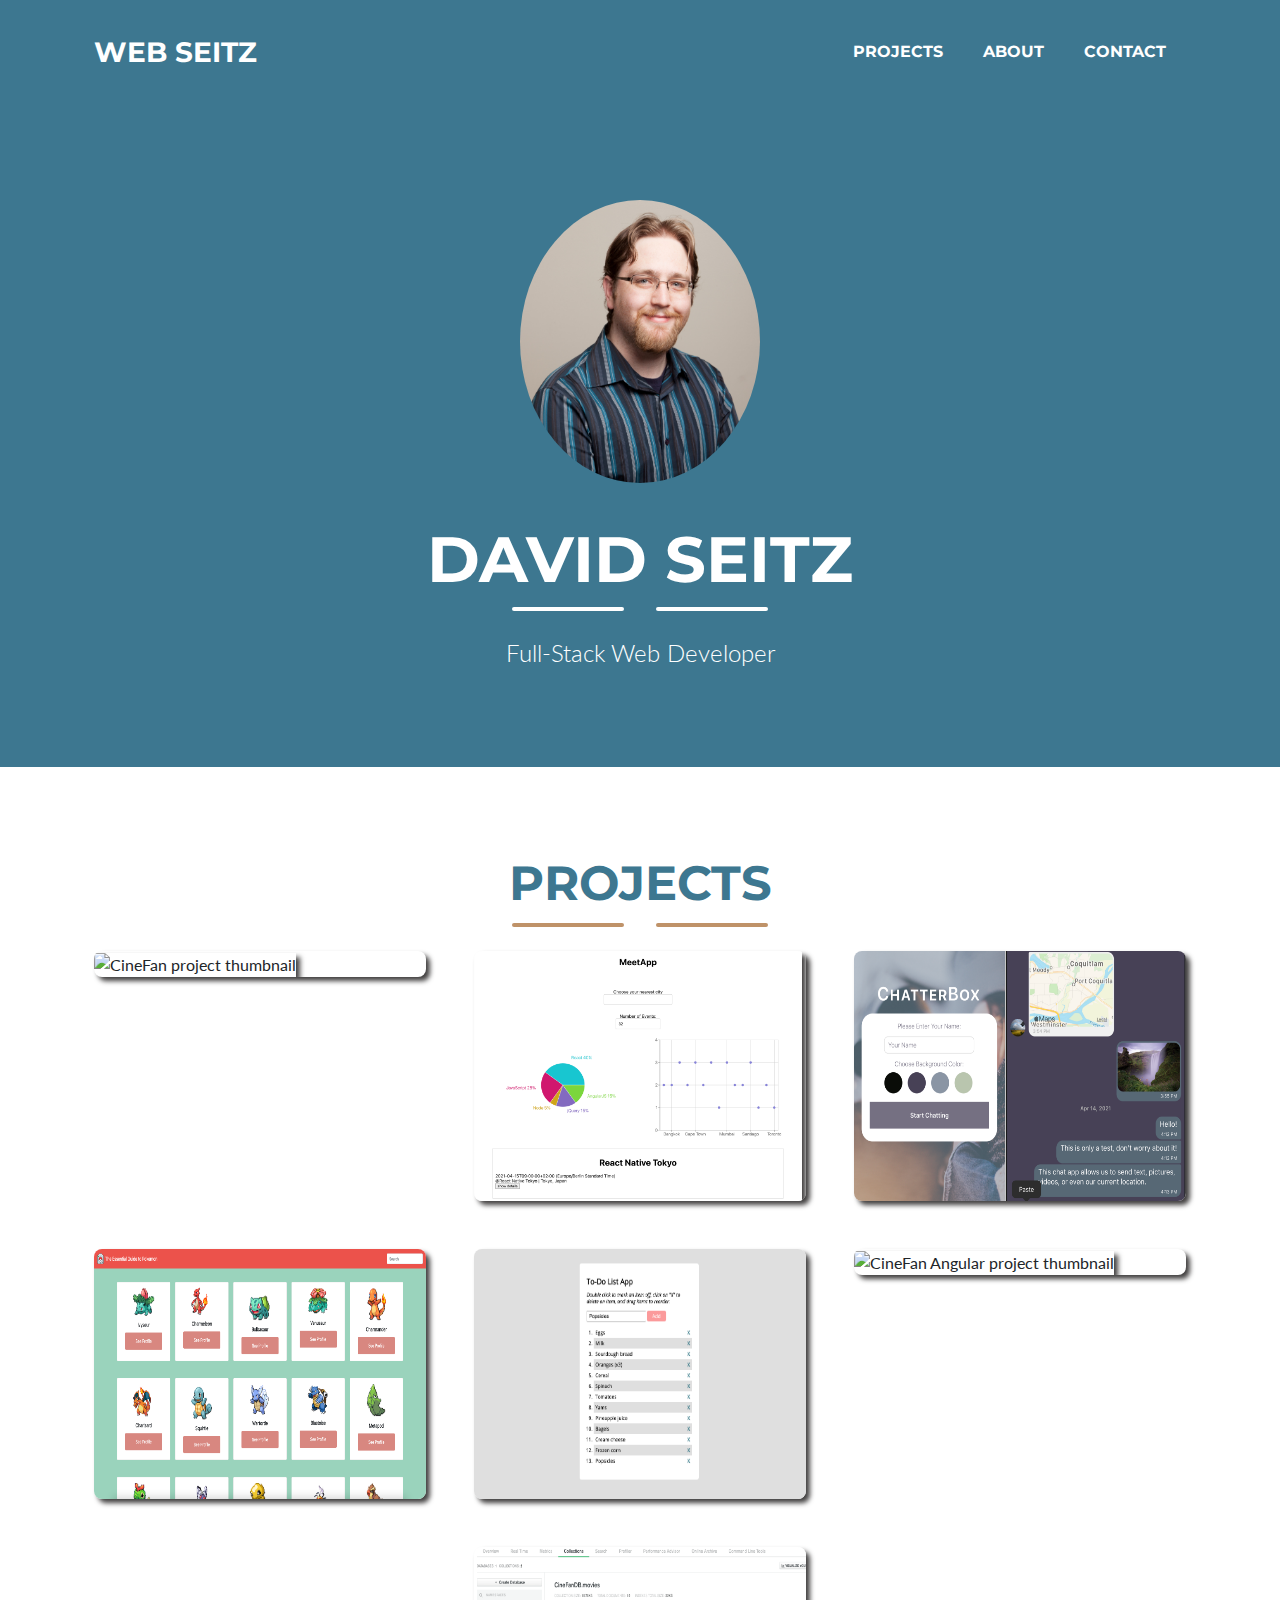
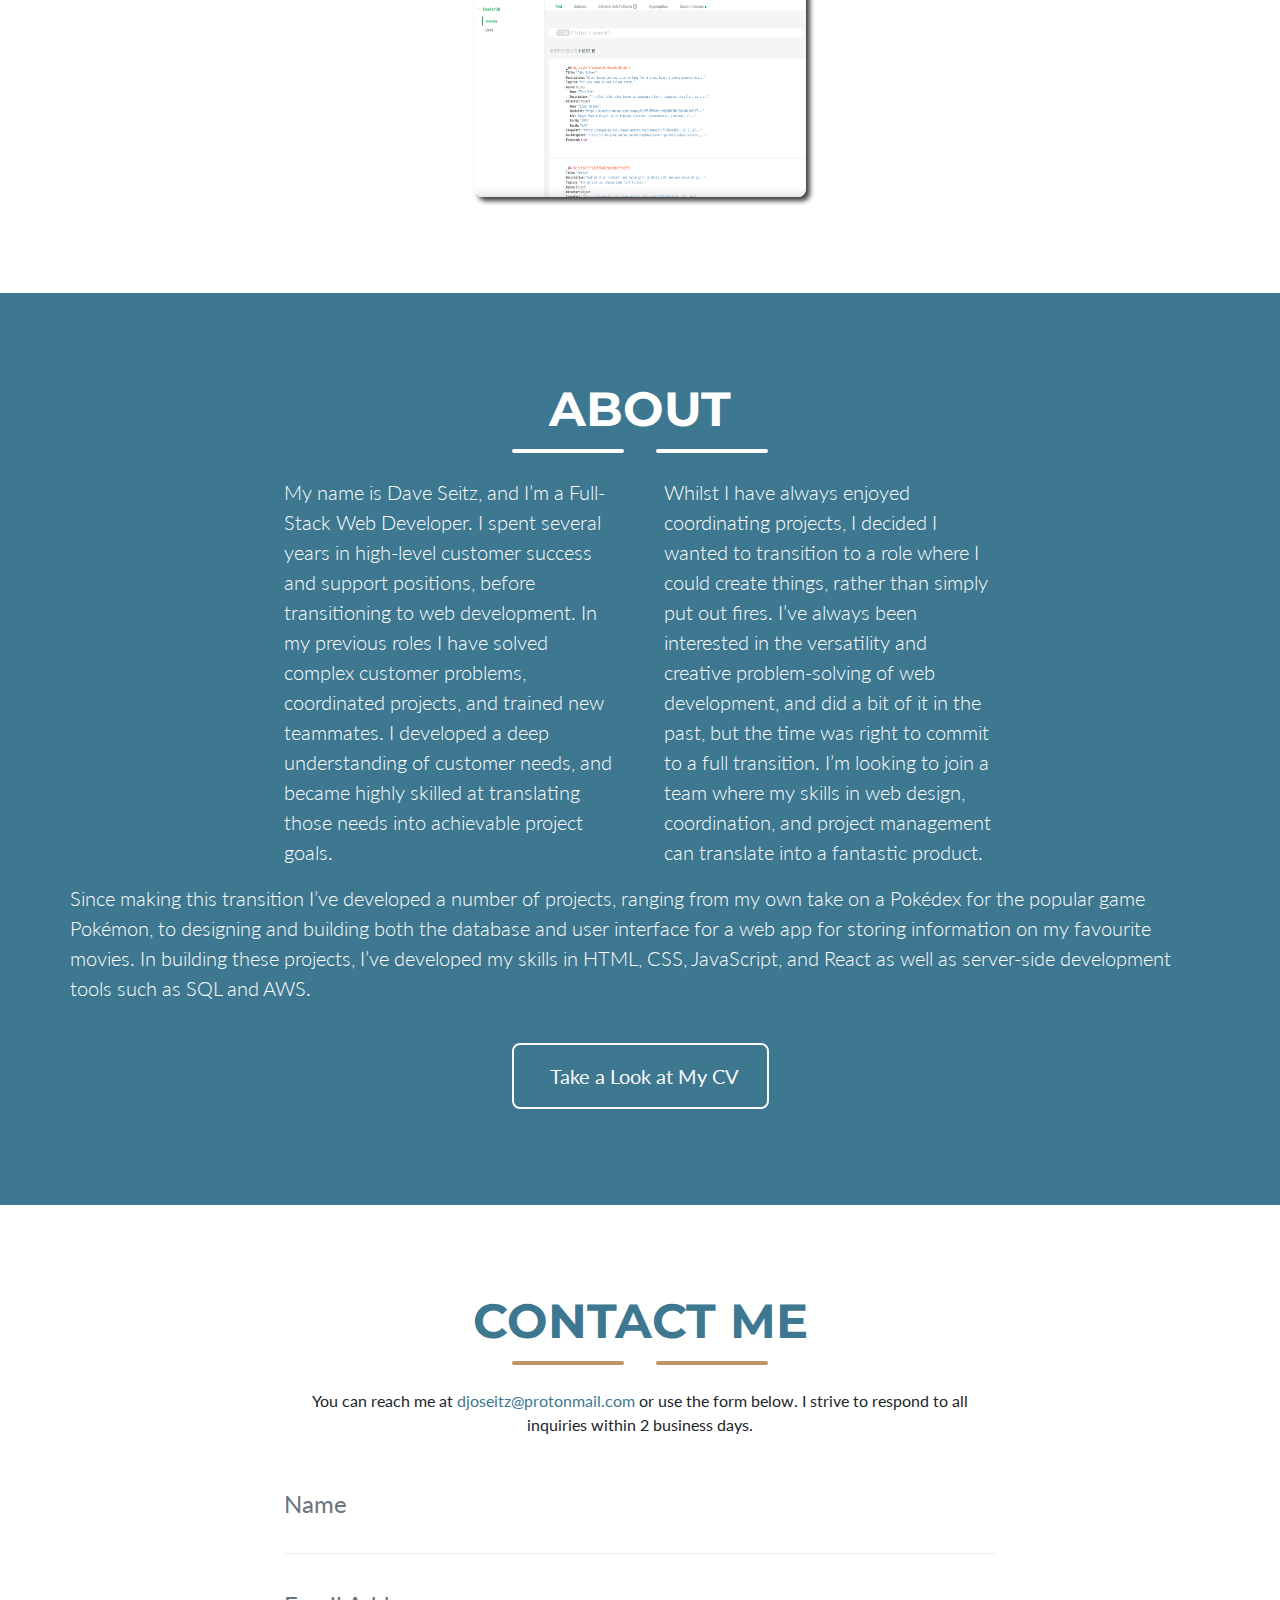
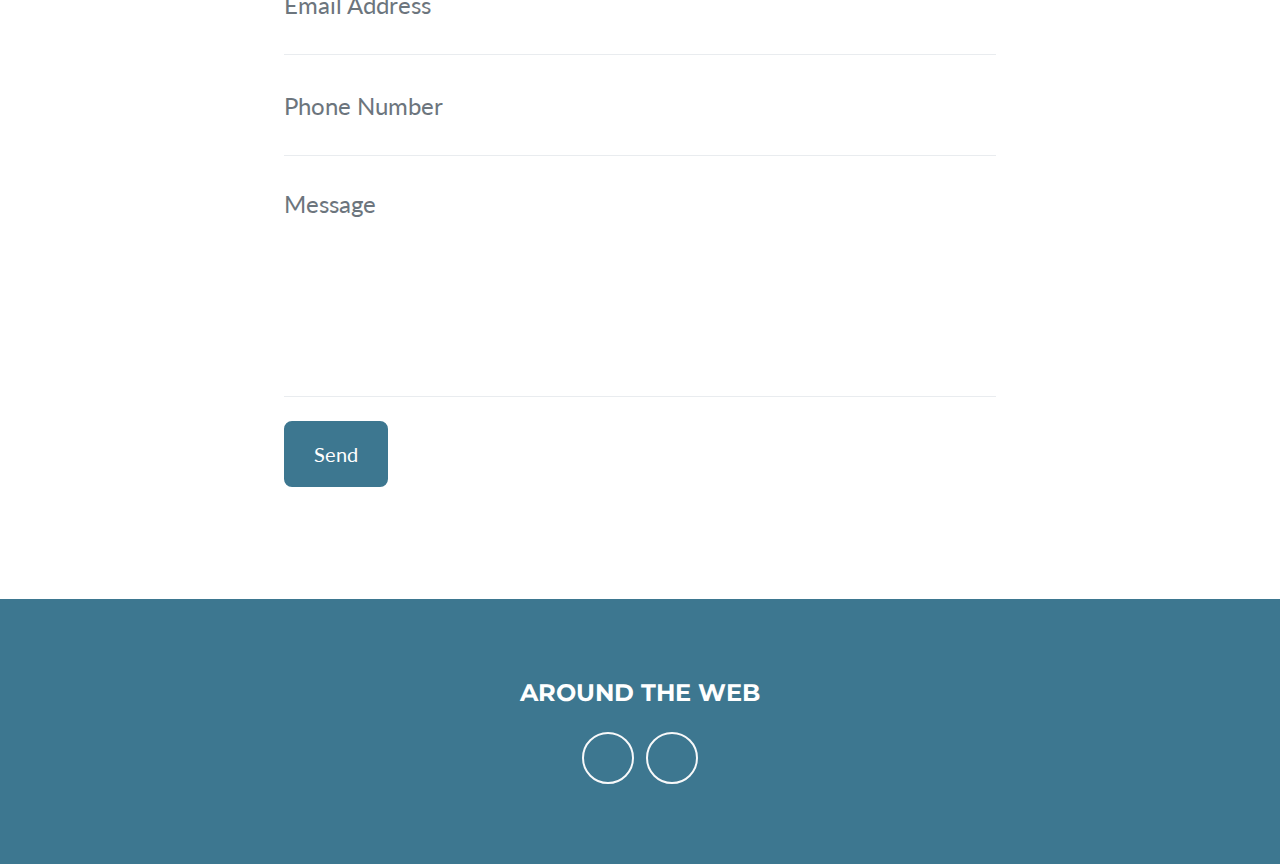
==== index.html @ bc44af1b "initial commit" ====
<!DOCTYPE html>
<html lang="en">
  <head>
    <meta charset="utf-8" />
    <meta
      name="viewport"
      content="width=device-width, initial-scale=1, shrink-to-fit=no"
    />
    <meta name="description" content="" />
    <meta name="author" content="" />
    <title>David Seitz</title>
    <!-- Favicon-->
    <link
      rel="icon"
      type="image/x-icon"
      href="assets/img/webseitz-favicon.ico"
    />
    <!-- Font Awesome icons (free version)-->
    <script
      src="https://use.fontawesome.com/releases/v5.15.1/js/all.js"
      crossorigin="anonymous"
    ></script>
    <!-- Google fonts-->
    <link
      href="https://fonts.googleapis.com/css?family=Montserrat:400,700"
      rel="stylesheet"
      type="text/css"
    />
    <link
      href="https://fonts.googleapis.com/css?family=Lato:400,700,400italic,700italic"
      rel="stylesheet"
      type="text/css"
    />
    <!-- Core theme CSS (includes Bootstrap)-->
    <link href="css/styles.css" rel="stylesheet" />
  </head>
  <body id="page-top">
    <!-- Navigation-->
    <nav
      class="navbar navbar-expand-lg bg-secondary text-uppercase fixed-top"
      id="mainNav"
    >
      <div class="container">
        <a class="navbar-brand js-scroll-trigger" href="#page-top">Web Seitz</a>
        <button
          class="navbar-toggler navbar-toggler-right text-uppercase font-weight-bold bg-primary text-white rounded"
          type="button"
          data-toggle="collapse"
          data-target="#navbarResponsive"
          aria-controls="navbarResponsive"
          aria-expanded="false"
          aria-label="Toggle navigation"
        >
          Menu
          <i class="fas fa-bars"></i>
        </button>
        <div class="collapse navbar-collapse" id="navbarResponsive">
          <ul class="navbar-nav ml-auto">
            <li class="nav-item mx-0 mx-lg-1">
              <a
                class="nav-link py-3 px-0 px-lg-3 rounded js-scroll-trigger"
                href="#portfolio"
                >Projects</a
              >
            </li>
            <li class="nav-item mx-0 mx-lg-1">
              <a
                class="nav-link py-3 px-0 px-lg-3 rounded js-scroll-trigger"
                href="#about"
                >About</a
              >
            </li>
            <li class="nav-item mx-0 mx-lg-1">
              <a
                class="nav-link py-3 px-0 px-lg-3 rounded js-scroll-trigger"
                href="#contact"
                >Contact</a
              >
            </li>
          </ul>
        </div>
      </div>
    </nav>
    <!-- Masthead-->
    <header class="masthead bg-primary text-white text-center">
      <div class="container d-flex align-items-center flex-column">
        <!-- Masthead Avatar Image-->
        <img
          class="masthead-avatar mb-5"
          src="assets/img/dseitz_headshot.jpg"
          alt="David Seitz headshot"
        />
        <!-- Masthead Heading-->
        <h1 class="masthead-heading text-uppercase mb-0">David Seitz</h1>
        <!-- Icon Divider-->
        <div class="divider-custom divider-light">
          <div class="divider-custom-line"></div>
          <div class="divider-custom-icon"><i class="fas fa-star"></i></div>
          <div class="divider-custom-line"></div>
        </div>
        <!-- Masthead Subheading-->
        <p class="masthead-subheading font-weight-light mb-0">
          Full-Stack Web Developer
        </p>
      </div>
    </header>
    <!-- Portfolio Section-->
    <section class="page-section portfolio" id="portfolio">
      <div class="container">
        <!-- Portfolio Section Heading-->
        <h2
          class="page-section-heading text-center text-uppercase text-secondary mb-0"
        >
          Projects
        </h2>
        <!-- Icon Divider-->
        <div class="divider-custom">
          <div class="divider-custom-line"></div>
          <div class="divider-custom-icon"><i class="fas fa-star"></i></div>
          <div class="divider-custom-line"></div>
        </div>
        <!-- Portfolio Grid Items-->
        <div class="row justify-content-center">
          <!-- Portfolio Item 1-->
          <div class="col-md-6 col-lg-4 mb-5">
            <div
              class="portfolio-item mx-auto"
              data-toggle="modal"
              data-target="#portfolioModal1"
            >
              <div
                class="portfolio-item-caption d-flex align-items-center justify-content-center h-100 w-100"
              >
                <div
                  class="portfolio-item-caption-content text-center text-white"
                >
                  <i class="fas fa-plus fa-3x"></i>
                </div>
              </div>
              <img
                class="img-fluid"
                src="assets/img/portfolio/cinefan_main_4.png"
                alt="CineFan project thumbnail"
              />
            </div>
          </div>
          <!-- Portfolio Item 2-->
          <div class="col-md-6 col-lg-4 mb-5">
            <div
              class="portfolio-item mx-auto"
              data-toggle="modal"
              data-target="#portfolioModal2"
            >
              <div
                class="portfolio-item-caption d-flex align-items-center justify-content-center h-100 w-100"
              >
                <div
                  class="portfolio-item-caption-content text-center text-white"
                >
                  <i class="fas fa-plus fa-3x"></i>
                </div>
              </div>
              <img
                class="img-fluid"
                src="assets/img/portfolio/meetapp.png"
                alt="MeetApp project thumbnail"
              />
            </div>
          </div>
          <!-- Portfolio Item 3-->
          <div class="col-md-6 col-lg-4 mb-5">
            <div
              class="portfolio-item mx-auto"
              data-toggle="modal"
              data-target="#portfolioModal3"
            >
              <div
                class="portfolio-item-caption d-flex align-items-center justify-content-center h-100 w-100"
              >
                <div
                  class="portfolio-item-caption-content text-center text-white"
                >
                  <i class="fas fa-plus fa-3x"></i>
                </div>
              </div>
              <img
                class="img-fluid"
                src="assets/img/portfolio/chatterbox-5.png"
                alt="Chatterbox project thumbnail"
              />
            </div>
          </div>
          <!-- Portfolio Item 4-->
          <div class="col-md-6 col-lg-4 mb-5">
            <div
              class="portfolio-item mx-auto"
              data-toggle="modal"
              data-target="#portfolioModal4"
            >
              <div
                class="portfolio-item-caption d-flex align-items-center justify-content-center h-100 w-100"
              >
                <div
                  class="portfolio-item-caption-content text-center text-white"
                >
                  <i class="fas fa-plus fa-3x"></i>
                </div>
              </div>
              <img
                class="img-fluid"
                src="assets/img/portfolio/pokedex_3.png"
                alt="Pokedex project thumbnail"
              />
            </div>
          </div>
          <!-- Portfolio Item 5-->
          <div class="col-md-6 col-lg-4 mb-5 mb-md-0">
            <div
              class="portfolio-item mx-auto"
              data-toggle="modal"
              data-target="#portfolioModal5"
            >
              <div
                class="portfolio-item-caption d-flex align-items-center justify-content-center h-100 w-100"
              >
                <div
                  class="portfolio-item-caption-content text-center text-white"
                >
                  <i class="fas fa-plus fa-3x"></i>
                </div>
              </div>
              <img
                class="img-fluid"
                src="assets/img/portfolio/to-do-list-4.png"
                alt="To-Do List project thumbnail"
              />
            </div>
          </div>
          <!-- Portfolio Item 6-->
          <div class="col-md-6 col-lg-4">
            <div
              class="portfolio-item mx-auto"
              data-toggle="modal"
              data-target="#portfolioModal6"
            >
              <div
                class="portfolio-item-caption d-flex align-items-center justify-content-center h-100 w-100"
              >
                <div
                  class="portfolio-item-caption-content text-center text-white"
                >
                  <i class="fas fa-plus fa-3x"></i>
                </div>
              </div>
              <img
                class="img-fluid"
                src="assets/img/portfolio/cinefan_angular.png"
                alt="CineFan Angular project thumbnail"
              />
            </div>
          </div>
          <!-- Portfolio Item 7-->
          <div class="col-md-6 col-lg-4">
            <div
              class="portfolio-item mx-auto"
              data-toggle="modal"
              data-target="#portfolioModal7"
            >
              <div
                class="portfolio-item-caption d-flex align-items-center justify-content-center h-100 w-100"
              >
                <div
                  class="portfolio-item-caption-content text-center text-white"
                >
                  <i class="fas fa-plus fa-3x"></i>
                </div>
              </div>
              <img
                class="img-fluid"
                src="assets/img/portfolio/cinefan_db_2.png"
                alt="CineFan Database project thumbnail"
              />
            </div>
          </div>
        </div>
      </div>
    </section>
    <!-- About Section-->
    <section class="page-section bg-primary text-white mb-0" id="about">
      <div class="container">
        <!-- About Section Heading-->
        <h2 class="page-section-heading text-center text-uppercase text-white">
          About
        </h2>
        <!-- Icon Divider-->
        <div class="divider-custom divider-light">
          <div class="divider-custom-line"></div>
          <div class="divider-custom-icon"><i class="fas fa-star"></i></div>
          <div class="divider-custom-line"></div>
        </div>
        <!-- About Section Content-->
        <div class="row">
          <div class="col-lg-4 ml-auto">
            <p class="lead">
              My name is Dave Seitz, and I’m a Full-Stack Web Developer. I spent
              several years in high-level customer success and support
              positions, before transitioning to web development. In my previous
              roles I have solved complex customer problems, coordinated
              projects, and trained new teammates. I developed a deep
              understanding of customer needs, and became highly skilled at
              translating those needs into achievable project goals.
            </p>
          </div>
          <div class="col-lg-4 mr-auto">
            <p class="lead">
              Whilst I have always enjoyed coordinating projects, I decided I
              wanted to transition to a role where I could create things, rather
              than simply put out fires. I’ve always been interested in the
              versatility and creative problem-solving of web development, and
              did a bit of it in the past, but the time was right to commit to a
              full transition. I’m looking to join a team where my skills in web
              design, coordination, and project management can translate into a
              fantastic product.
            </p>
          </div>
          <p class="lead">
            Since making this transition I’ve developed a number of projects,
            ranging from my own take on a Pok&eacute;dex for the popular game
            Pok&eacute;mon, to designing and building both the database and user
            interface for a web app for storing information on my favourite
            movies. In building these projects, I’ve developed my skills in
            HTML, CSS, JavaScript, and React as well as server-side development
            tools such as SQL and AWS.
          </p>
        </div>
        <!-- About Section Button-->
        <div class="text-center mt-4">
          <a
            class="btn btn-xl btn-outline-light"
            href="assets/docs/David_Seitz_cv.pdf"
            target="_blank"
          >
            <i class="fas fa-download mr-2"></i>
            Take a Look at My CV
          </a>
        </div>
      </div>
    </section>
    <!-- Contact Section-->
    <section class="page-section" id="contact">
      <div class="container">
        <!-- Contact Section Heading-->
        <h2
          class="page-section-heading text-center text-uppercase text-secondary mb-0"
        >
          Contact Me
        </h2>
        <!-- Icon Divider-->
        <div class="divider-custom">
          <div class="divider-custom-line"></div>
          <div class="divider-custom-icon"><i class="fas fa-star"></i></div>
          <div class="divider-custom-line"></div>
        </div>
        <!-- Contact Section Form-->
        <div class="row">
          <div class="col-lg-8 mx-auto">
            <p class="contact_info">
              You can reach me at
              <a href="mailto:djoseitz@protonmail.com"
                >djoseitz@protonmail.com</a
              >
              or use the form below. I strive to respond to all inquiries within
              2 business days.
            </p>
            <!-- To configure the contact form email address, go to mail/contact_me.php and update the email address in the PHP file on line 19.-->
            <form id="contactForm" name="sentMessage" novalidate="novalidate">
              <div class="control-group">
                <div
                  class="form-group floating-label-form-group controls mb-0 pb-2"
                >
                  <label>Name</label>
                  <input
                    class="form-control"
                    id="name"
                    type="text"
                    placeholder="Name"
                    required="required"
                    data-validation-required-message="Please enter your name."
                  />
                  <p class="help-block text-danger"></p>
                </div>
              </div>
              <div class="control-group">
                <div
                  class="form-group floating-label-form-group controls mb-0 pb-2"
                >
                  <label>Email Address</label>
                  <input
                    class="form-control"
                    id="email"
                    type="email"
                    placeholder="Email Address"
                    required="required"
                    data-validation-required-message="Please enter your email address."
                  />
                  <p class="help-block text-danger"></p>
                </div>
              </div>
              <div class="control-group">
                <div
                  class="form-group floating-label-form-group controls mb-0 pb-2"
                >
                  <label>Phone Number</label>
                  <input
                    class="form-control"
                    id="phone"
                    type="tel"
                    placeholder="Phone Number"
                    required="required"
                    data-validation-required-message="Please enter your phone number."
                  />
                  <p class="help-block text-danger"></p>
                </div>
              </div>
              <div class="control-group">
                <div
                  class="form-group floating-label-form-group controls mb-0 pb-2"
                >
                  <label>Message</label>
                  <textarea
                    class="form-control"
                    id="message"
                    rows="5"
                    placeholder="Message"
                    required="required"
                    data-validation-required-message="Please enter a message."
                  ></textarea>
                  <p class="help-block text-danger"></p>
                </div>
              </div>
              <br />
              <div id="success"></div>
              <div class="form-group">
                <button
                  class="btn btn-primary btn-xl"
                  id="sendMessageButton"
                  type="submit"
                >
                  Send
                </button>
              </div>
            </form>
          </div>
        </div>
      </div>
    </section>
    <!-- Footer-->
    <footer class="footer text-center">
      <div class="container">
        <div>
          <h4 class="text-uppercase mb-4">Around the Web</h4>
          <a
            class="btn btn-outline-light btn-social mx-1"
            href="https://www.linkedin.com/in/davidjoseitz/"
            ><i class="fab fa-fw fa-linkedin-in"></i
          ></a>
          <a
            class="btn btn-outline-light btn-social mx-1"
            href="https://github.com/djoseitz"
            ><i class="fab fa-fw fa-github"></i
          ></a>
        </div>
      </div>
    </footer>
    <!-- Copyright Section
        <div class="copyright py-4 text-center text-white">
            <div class="container"><small>Copyright © Your Website 2020</small></div>
        </div> -->
    <!-- Scroll to Top Button (Only visible on small and extra-small screen sizes)-->
    <div class="scroll-to-top d-lg-none position-fixed">
      <a
        class="js-scroll-trigger d-block text-center text-white rounded"
        href="#page-top"
        ><i class="fa fa-chevron-up"></i
      ></a>
    </div>
    <!-- Portfolio Modals-->
    <!-- Portfolio Modal 1-->
    <div
      class="portfolio-modal modal fade"
      id="portfolioModal1"
      tabindex="-1"
      role="dialog"
      aria-labelledby="portfolioModal1Label"
      aria-hidden="true"
    >
      <div class="modal-dialog modal-xl" role="document">
        <div class="modal-content">
          <button
            class="close"
            type="button"
            data-dismiss="modal"
            aria-label="Close"
          >
            <span aria-hidden="true"><i class="fas fa-times"></i></span>
          </button>
          <div class="modal-body text-center">
            <div class="container">
              <div class="row justify-content-center">
                <div class="col-lg-8">
                  <!-- Portfolio Modal - Title-->
                  <h2
                    class="portfolio-modal-title text-secondary text-uppercase mb-0"
                    id="portfolioModal1Label"
                  >
                    CineFan Movie App
                  </h2>
                  <!-- Icon Divider-->
                  <div class="divider-custom">
                    <div class="divider-custom-line"></div>
                    <div class="divider-custom-icon">
                      <i class="fas fa-star"></i>
                    </div>
                    <div class="divider-custom-line"></div>
                  </div>
                  <!-- Portfolio Modal - Image-->
                  <img
                    class="img-fluid rounded mb-5"
                    src="assets/img/portfolio/cinefan_main_4.png"
                    alt="CineFan preview"
                  />
                  <!-- Portfolio Modal - Text-->
                  <div class="mb-5">
                    <p>
                      CineFan is a web app for displaying information about
                      various movies, as well as their directors and genres. I
                      was responsible for developing both the server-side and
                      client-side of the project, which was accomplished using
                      the MERN stack.
                    </p>
                    <p>
                      This project refers specifically to the client-side, whereas the server-side is detailed in another project. I also created another version of the client-side using Angular.
                    </p>
                    <div class="project-links">
                      <a href="cs_cinefan.html">Case Study</a>
                      <br />
                      <a
                        href="https://cinefandb.herokuapp.com/client/"
                        target="_blank"
                        >View Project</a
                      >
                      <br />
                      <a
                        href="https://github.com/djoseitz/CineFan-client"
                        target="_blank"
                        >GitHub</a
                      >
                    </div>
                  </div>
                  <button class="btn btn-primary" data-dismiss="modal">
                    <i class="fas fa-times fa-fw"></i>
                    Close Window
                  </button>
                </div>
              </div>
            </div>
          </div>
        </div>
      </div>
    </div>
    <!-- Portfolio Modal 2-->
    <div
      class="portfolio-modal modal fade"
      id="portfolioModal2"
      tabindex="-1"
      role="dialog"
      aria-labelledby="portfolioModal2Label"
      aria-hidden="true"
    >
      <div class="modal-dialog modal-xl" role="document">
        <div class="modal-content">
          <button
            class="close"
            type="button"
            data-dismiss="modal"
            aria-label="Close"
          >
            <span aria-hidden="true"><i class="fas fa-times"></i></span>
          </button>
          <div class="modal-body text-center">
            <div class="container">
              <div class="row justify-content-center">
                <div class="col-lg-8">
                  <!-- Portfolio Modal - Title-->
                  <h2
                    class="portfolio-modal-title text-secondary text-uppercase mb-0"
                    id="portfolioModal2Label"
                  >
                    MeetApp Event Browser
                  </h2>
                  <!-- Icon Divider-->
                  <div class="divider-custom">
                    <div class="divider-custom-line"></div>
                    <div class="divider-custom-icon">
                      <i class="fas fa-star"></i>
                    </div>
                    <div class="divider-custom-line"></div>
                  </div>
                  <!-- Portfolio Modal - Image-->
                  <img
                    class="img-fluid rounded mb-5"
                    src="assets/img/portfolio/meetapp.png"
                    alt="MeetApp preview"
                  />
                  <!-- Portfolio Modal - Text-->
                  <div class="mb-5">
                    <p>
                      MeetApp is a serverless Progressive Web App designed to
                      allow users to search for events in cities around the
                      world. It also displays the events in multiple chart
                      formats It was written with React and Jest, and
                      implemented according to Cucumber TDD practices. The
                      charts were implemented with the Recharts library.
                    </p>
                    <div class="project-links">
                      <a href="https://djoseitz.github.io/meet/" target="_blank"
                        >View Project</a
                      >
                      <br />
                      <a href="https://github.com/djoseitz/meet" target="_blank"
                        >GitHub</a
                      >
                    </div>
                  </div>
                  <button class="btn btn-primary" data-dismiss="modal">
                    <i class="fas fa-times fa-fw"></i>
                    Close Window
                  </button>
                </div>
              </div>
            </div>
          </div>
        </div>
      </div>
    </div>
    <!-- Portfolio Modal 3-->
    <div
      class="portfolio-modal modal fade"
      id="portfolioModal3"
      tabindex="-1"
      role="dialog"
      aria-labelledby="portfolioModal3Label"
      aria-hidden="true"
    >
      <div class="modal-dialog modal-xl" role="document">
        <div class="modal-content">
          <button
            class="close"
            type="button"
            data-dismiss="modal"
            aria-label="Close"
          >
            <span aria-hidden="true"><i class="fas fa-times"></i></span>
          </button>
          <div class="modal-body text-center">
            <div class="container">
              <div class="row justify-content-center">
                <div class="col-lg-8">
                  <!-- Portfolio Modal - Title-->
                  <h2
                    class="portfolio-modal-title text-secondary text-uppercase mb-0"
                    id="portfolioModal3Label"
                  >
                    Chatterbox
                  </h2>
                  <!-- Icon Divider-->
                  <div class="divider-custom">
                    <div class="divider-custom-line"></div>
                    <div class="divider-custom-icon">
                      <i class="fas fa-star"></i>
                    </div>
                    <div class="divider-custom-line"></div>
                  </div>
                  <!-- Portfolio Modal - Image-->
                  <img
                    class="img-fluid rounded mb-5"
                    src="assets/img/portfolio/chatterbox-5.png"
                    alt="Chatterbox preview"
                  />
                  <!-- Portfolio Modal - Text-->
                  <div class="mb-5">
                    <p>
                      Chatterbox is a mobile messaging app which allows users to
                      customize their interface, send text, pictures, and video,
                      and even their current location! It's compatible with both
                      iOS and Android devices. It was written using React Native
                      and Expo.
                    </p>
                    <div class="project-links">
                      <a
                        href="https://github.com/djoseitz/chat-app"
                        target="_blank"
                        >GitHub</a
                      >
                    </div>
                  </div>
                  <button class="btn btn-primary" data-dismiss="modal">
                    <i class="fas fa-times fa-fw"></i>
                    Close Window
                  </button>
                </div>
              </div>
            </div>
          </div>
        </div>
      </div>
    </div>
    <!-- Portfolio Modal 4-->
    <div
      class="portfolio-modal modal fade"
      id="portfolioModal4"
      tabindex="-1"
      role="dialog"
      aria-labelledby="portfolioModal4Label"
      aria-hidden="true"
    >
      <div class="modal-dialog modal-xl" role="document">
        <div class="modal-content">
          <button
            class="close"
            type="button"
            data-dismiss="modal"
            aria-label="Close"
          >
            <span aria-hidden="true"><i class="fas fa-times"></i></span>
          </button>
          <div class="modal-body text-center">
            <div class="container">
              <div class="row justify-content-center">
                <div class="col-lg-8">
                  <!-- Portfolio Modal - Title-->
                  <h2
                    class="portfolio-modal-title text-secondary text-uppercase mb-0"
                    id="portfolioModal4Label"
                  >
                    Pok&eacute;dex
                  </h2>
                  <!-- Icon Divider-->
                  <div class="divider-custom">
                    <div class="divider-custom-line"></div>
                    <div class="divider-custom-icon">
                      <i class="fas fa-star"></i>
                    </div>
                    <div class="divider-custom-line"></div>
                  </div>
                  <!-- Portfolio Modal - Image-->
                  <img
                    class="img-fluid rounded mb-5"
                    src="assets/img/portfolio/pokedex_2.png"
                    alt=""
                  />
                  <!-- Portfolio Modal - Text-->
                  <div class="mb-5">
                    <p>
                      The Pok&eacute;dex displays a list of creatures from the
                      Pok&eacute;mon video games. Each entry can be opened up to
                      view more data and an image of the Pok&eacute;mon itself.
                      It was written using JavaScript and pulls from an external
                      database.
                    </p>
                    <div class="project-links">
                      <a
                        href="https://dseitz-pokedex.netlify.app/"
                        target="_blank"
                        >View Project</a
                      >
                      <br />
                      <a
                        href="https://github.com/djoseitz/pokedex"
                        target="_blank"
                        >GitHub</a
                      >
                    </div>
                  </div>
                  <button class="btn btn-primary" data-dismiss="modal">
                    <i class="fas fa-times fa-fw"></i>
                    Close Window
                  </button>
                </div>
              </div>
            </div>
          </div>
        </div>
      </div>
    </div>
    <!-- Portfolio Modal 5-->
    <div
      class="portfolio-modal modal fade"
      id="portfolioModal5"
      tabindex="-1"
      role="dialog"
      aria-labelledby="portfolioModal5Label"
      aria-hidden="true"
    >
      <div class="modal-dialog modal-xl" role="document">
        <div class="modal-content">
          <button
            class="close"
            type="button"
            data-dismiss="modal"
            aria-label="Close"
          >
            <span aria-hidden="true"><i class="fas fa-times"></i></span>
          </button>
          <div class="modal-body text-center">
            <div class="container">
              <div class="row justify-content-center">
                <div class="col-lg-8">
                  <!-- Portfolio Modal - Title-->
                  <h2
                    class="portfolio-modal-title text-secondary text-uppercase mb-0"
                    id="portfolioModal5Label"
                  >
                    To-Do List
                  </h2>
                  <!-- Icon Divider-->
                  <div class="divider-custom">
                    <div class="divider-custom-line"></div>
                    <div class="divider-custom-icon">
                      <i class="fas fa-star"></i>
                    </div>
                    <div class="divider-custom-line"></div>
                  </div>
                  <!-- Portfolio Modal - Image-->
                  <img
                    class="img-fluid rounded mb-5"
                    src="assets/img/portfolio/to-do-list-4.png"
                    alt=""
                  />
                  <!-- Portfolio Modal - Text-->
                  <div class="mb-5">
                    <p>
                      This is a classic To-Do List app, which allows the user to
                      add, remove, and re-order items via a simple interface. It
                      was written using JavaScript.
                    </p>
                    <div class="project-links">
                      <a
                        href="https://dseitz-to-do-list.netlify.app/"
                        target="_blank"
                        >View Project</a
                      >
                      <br />
                      <a
                        href="https://github.com/djoseitz/to-do-list-app"
                        target="_blank"
                        >GitHub</a
                      >
                    </div>
                  </div>
                  <button class="btn btn-primary" data-dismiss="modal">
                    <i class="fas fa-times fa-fw"></i>
                    Close Window
                  </button>
                </div>
              </div>
            </div>
          </div>
        </div>
      </div>
    </div>
    <!-- Portfolio Modal 6-->
    <div
      class="portfolio-modal modal fade"
      id="portfolioModal6"
      tabindex="-1"
      role="dialog"
      aria-labelledby="portfolioModal6Label"
      aria-hidden="true"
    >
      <div class="modal-dialog modal-xl" role="document">
        <div class="modal-content">
          <button
            class="close"
            type="button"
            data-dismiss="modal"
            aria-label="Close"
          >
            <span aria-hidden="true"><i class="fas fa-times"></i></span>
          </button>
          <div class="modal-body text-center">
            <div class="container">
              <div class="row justify-content-center">
                <div class="col-lg-8">
                  <!-- Portfolio Modal - Title-->
                  <h2
                    class="portfolio-modal-title text-secondary text-uppercase mb-0"
                    id="portfolioModal6Label"
                  >
                    CineFan Angular
                  </h2>
                  <!-- Icon Divider-->
                  <div class="divider-custom">
                    <div class="divider-custom-line"></div>
                    <div class="divider-custom-icon">
                      <i class="fas fa-star"></i>
                    </div>
                    <div class="divider-custom-line"></div>
                  </div>
                  <!-- Portfolio Modal - Image-->
                  <img
                    class="img-fluid rounded mb-5"
                    src="assets/img/portfolio/cinefan_angular_2.png"
                    alt="CineFan Angular project thumbnail"
                  />
                  <!-- Portfolio Modal - Text-->
                  <div class="mb-5">
                    <p>
                      CineFan Angular is a re-imagining of my original
                      React-based CineFan app, this time built with Angular. It
                      uses the same database, and includes all the same
                      features, but with some differences. Primary among these
                      is the use of modals for displaying information about
                      movies, directors, and genres, instead of separate views.
                      The user profile has also been redesigned.
                    </p>
                    <div class="project-links">
                      <a
                        href="https://djoseitz.github.io/CineFan-Angular-client/"
                        target="_blank"
                        >View Project</a
                      >
                      <br />
                      <a
                        href="https://github.com/djoseitz/CineFan-Angular-client"
                        target="_blank"
                        >GitHub</a
                      >
                    </div>
                  </div>
                  <button class="btn btn-primary" data-dismiss="modal">
                    <i class="fas fa-times fa-fw"></i>
                    Close Window
                  </button>
                </div>
              </div>
            </div>
          </div>
        </div>
      </div>
    </div>
        <!-- Portfolio Modal 7-->
        <div
        class="portfolio-modal modal fade"
        id="portfolioModal7"
        tabindex="-1"
        role="dialog"
        aria-labelledby="portfolioModal7Label"
        aria-hidden="true"
      >
        <div class="modal-dialog modal-xl" role="document">
          <div class="modal-content">
            <button
              class="close"
              type="button"
              data-dismiss="modal"
              aria-label="Close"
            >
              <span aria-hidden="true"><i class="fas fa-times"></i></span>
            </button>
            <div class="modal-body text-center">
              <div class="container">
                <div class="row justify-content-center">
                  <div class="col-lg-8">
                    <!-- Portfolio Modal - Title-->
                    <h2
                      class="portfolio-modal-title text-secondary text-uppercase mb-0"
                      id="portfolioModal7Label"
                    >
                      CineFan Database
                    </h2>
                    <!-- Icon Divider-->
                    <div class="divider-custom">
                      <div class="divider-custom-line"></div>
                      <div class="divider-custom-icon">
                        <i class="fas fa-star"></i>
                      </div>
                      <div class="divider-custom-line"></div>
                    </div>
                    <!-- Portfolio Modal - Image-->
                    <img
                      class="img-fluid rounded mb-5"
                      src="assets/img/portfolio/cinefan_db.png"
                      alt="CineFan Database project thumbnail"
                    />
                    <!-- Portfolio Modal - Text-->
                    <div class="mb-5">
                      <p>
                        The CineFan Database is the REST API for the CineFan app. It is a non-relational databse, built using MongoDB, and has been written with Node.js and Express.
                      </p>
                      <div class="project-links">
                        <!-- <a
                          href="https://djoseitz.github.io/CineFan-Angular-client/"
                          target="_blank"
                          >View Project</a
                        >
                        <br /> -->
                        <a
                          href="https://github.com/djoseitz/CineFan-client/tree/main/exported_collections"
                          target="_blank"
                          >GitHub</a
                        >
                      </div>
                    </div>
                    <button class="btn btn-primary" data-dismiss="modal">
                      <i class="fas fa-times fa-fw"></i>
                      Close Window
                    </button>
                  </div>
                </div>
              </div>
            </div>
          </div>
        </div>
      </div>
    <!-- Bootstrap core JS-->
    <script src="https://cdnjs.cloudflare.com/ajax/libs/jquery/3.5.1/jquery.min.js"></script>
    <script src="https://cdn.jsdelivr.net/npm/bootstrap@4.5.3/dist/js/bootstrap.bundle.min.js"></script>
    <!-- Third party plugin JS-->
    <script src="https://cdnjs.cloudflare.com/ajax/libs/jquery-easing/1.4.1/jquery.easing.min.js"></script>
    <!-- Contact form JS-->
    <script src="assets/mail/jqBootstrapValidation.js"></script>
    <script src="assets/mail/contact_me.js"></script>
    <!-- Core theme JS-->
    <script src="js/scripts.js"></script>
  </body>
</html>
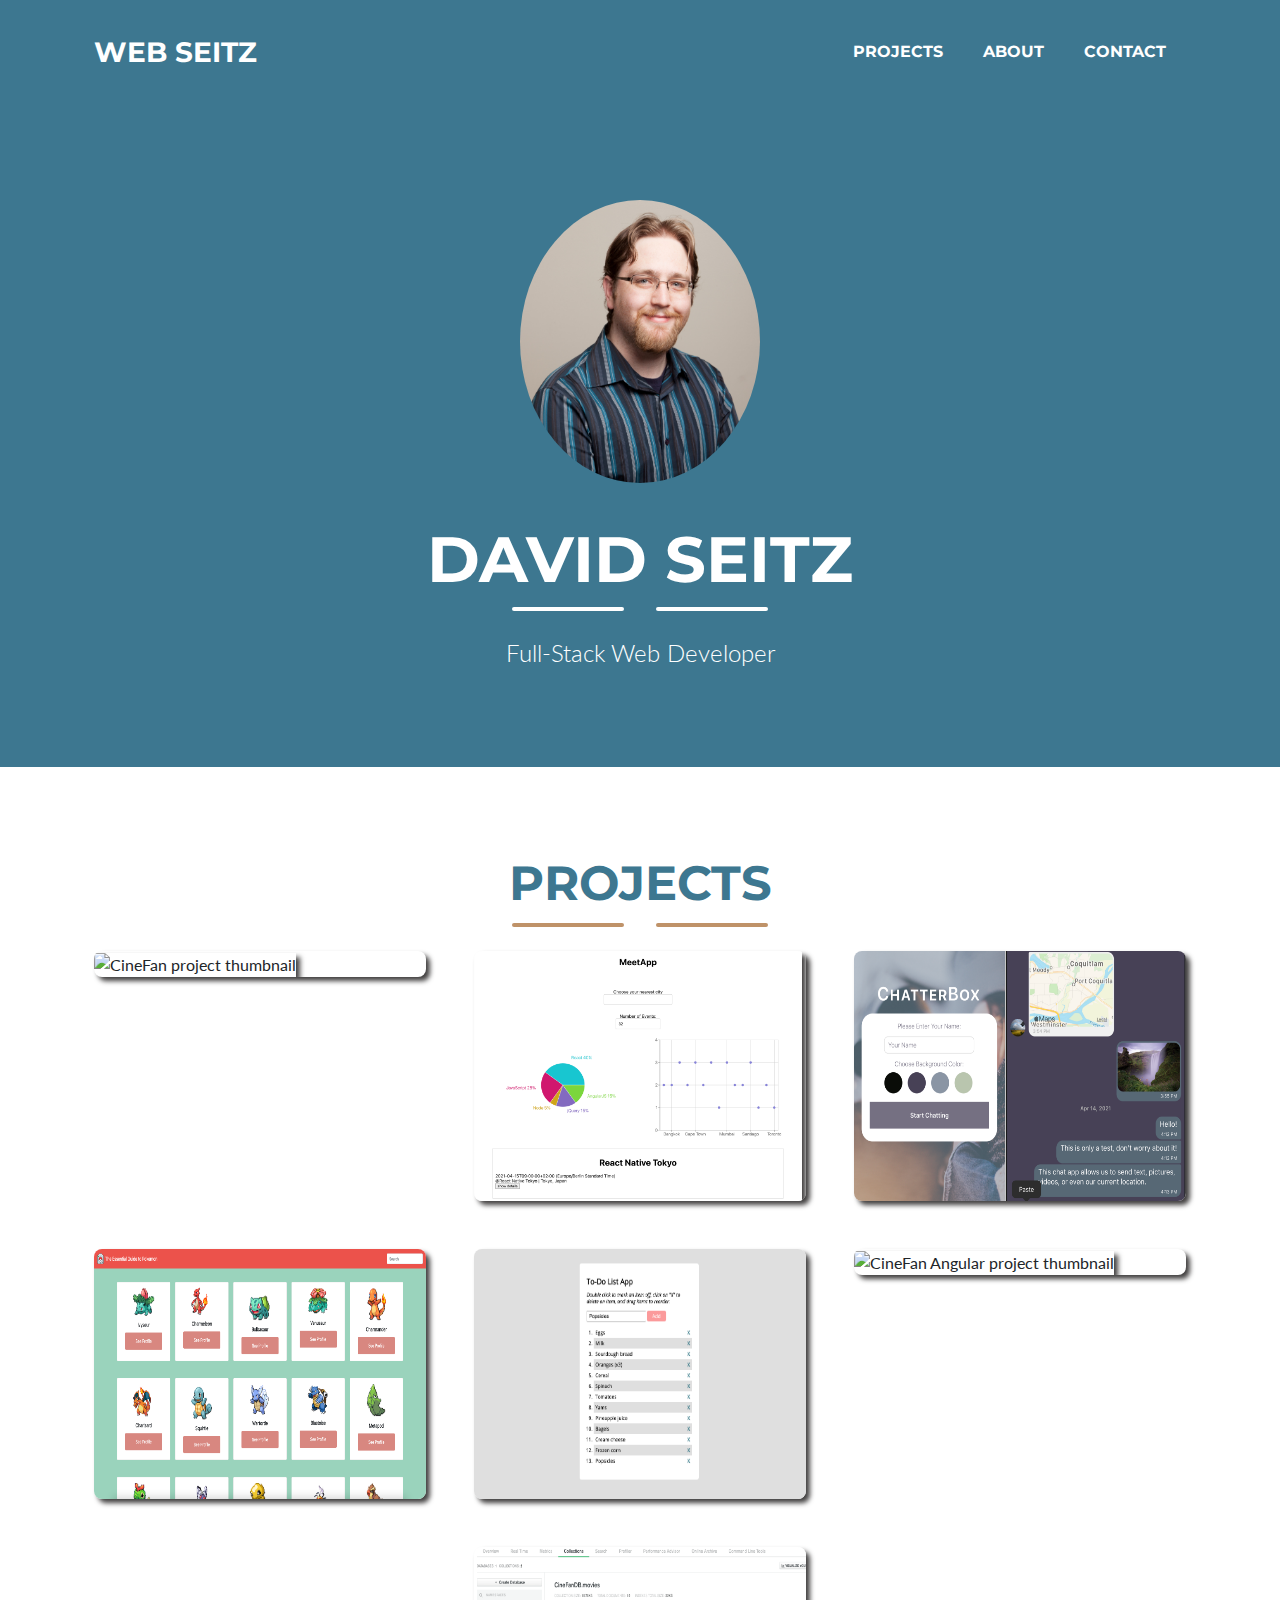
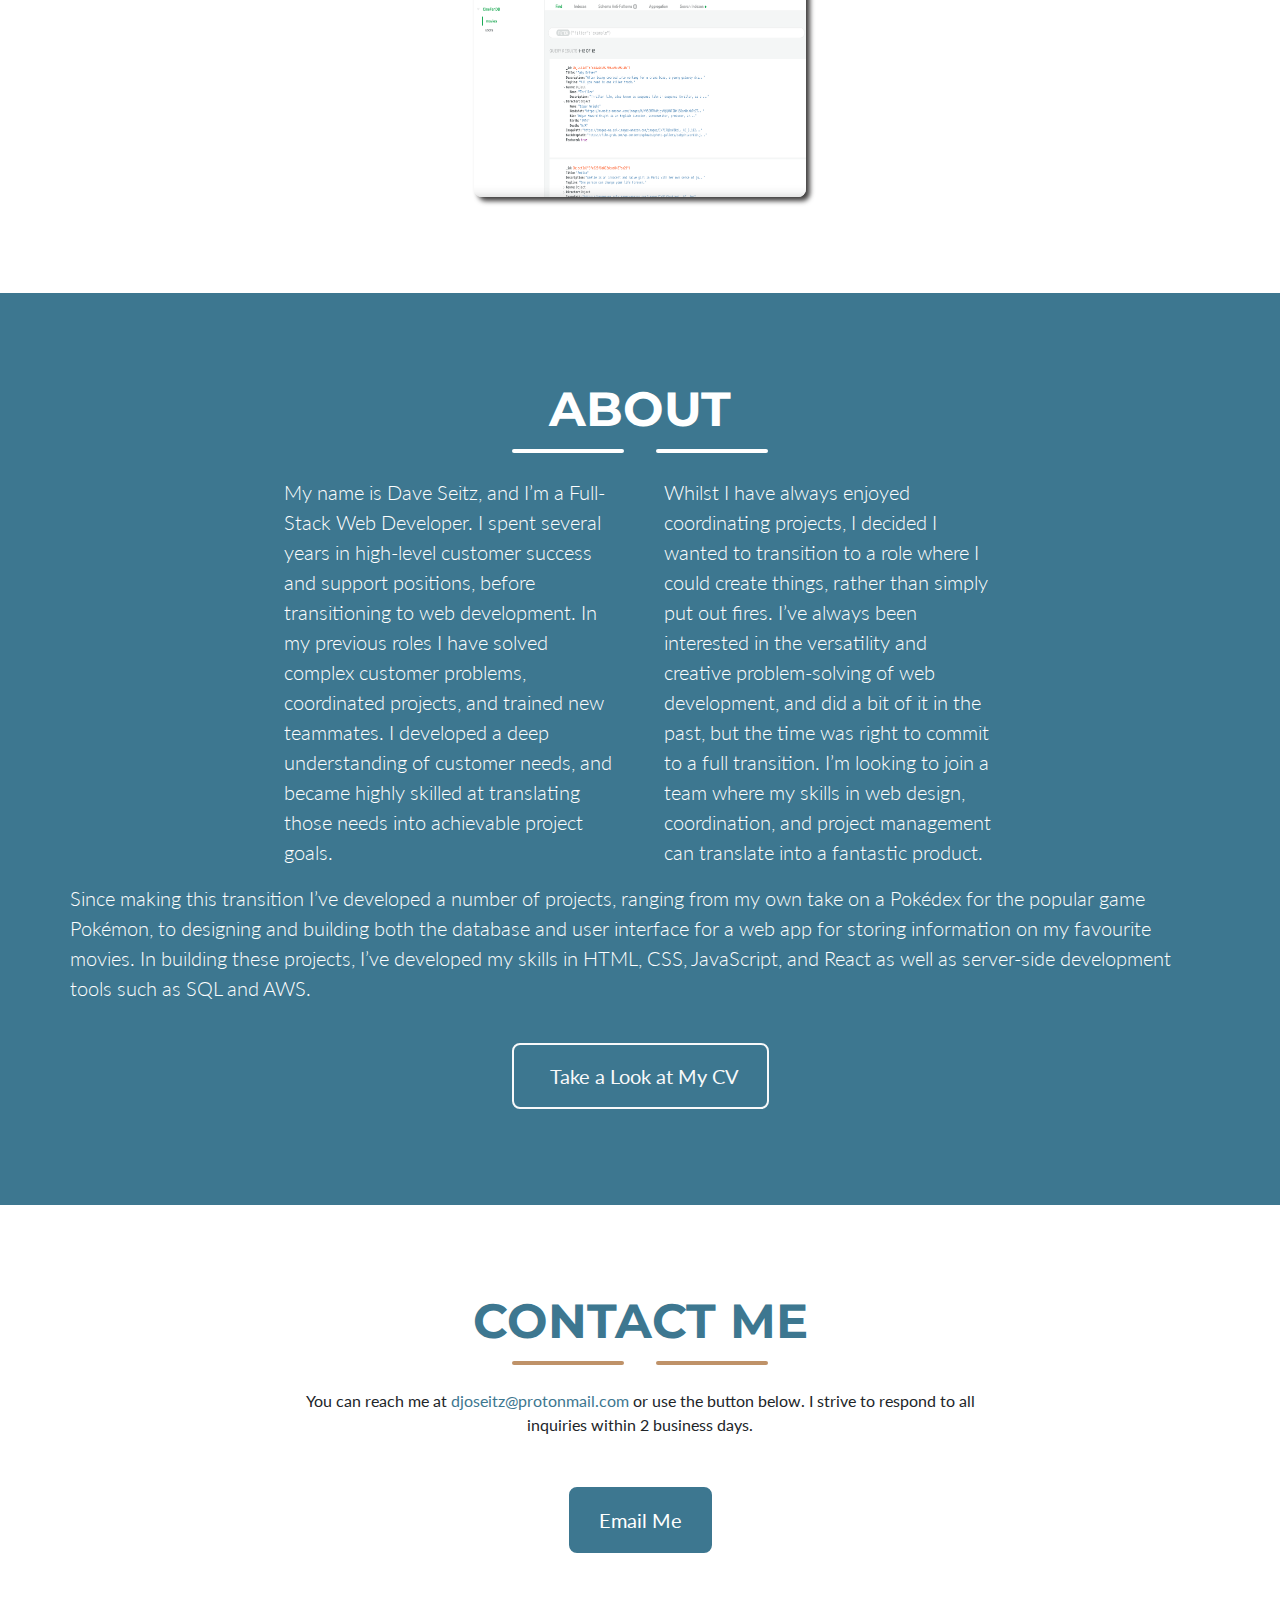
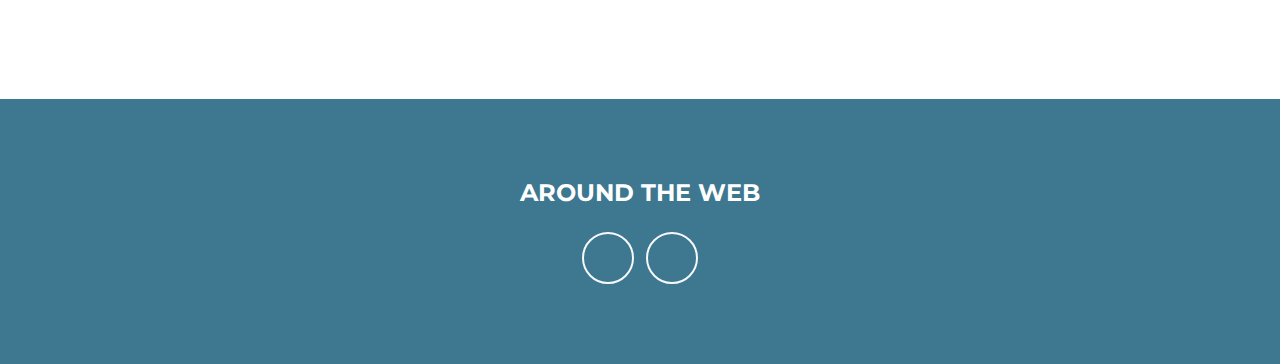
==== commit 29dde597: "removed contact form" ====
--- a/index.html
+++ b/index.html
@@ -369,87 +369,19 @@
               <a href="mailto:djoseitz@protonmail.com"
                 >djoseitz@protonmail.com</a
               >
-              or use the form below. I strive to respond to all inquiries within
+              or use the button below. I strive to respond to all inquiries within
               2 business days.
             </p>
-            <!-- To configure the contact form email address, go to mail/contact_me.php and update the email address in the PHP file on line 19.-->
-            <form id="contactForm" name="sentMessage" novalidate="novalidate">
-              <div class="control-group">
-                <div
-                  class="form-group floating-label-form-group controls mb-0 pb-2"
+
+                <button
+                  class="btn btn-primary btn-xl contact-button"
+                  id="sendMessageButton"
+                  type="submit" 
+                  onclick="send()"
                 >
-                  <label>Name</label>
-                  <input
-                    class="form-control"
-                    id="name"
-                    type="text"
-                    placeholder="Name"
-                    required="required"
-                    data-validation-required-message="Please enter your name."
-                  />
-                  <p class="help-block text-danger"></p>
-                </div>
-              </div>
-              <div class="control-group">
-                <div
-                  class="form-group floating-label-form-group controls mb-0 pb-2"
-                >
-                  <label>Email Address</label>
-                  <input
-                    class="form-control"
-                    id="email"
-                    type="email"
-                    placeholder="Email Address"
-                    required="required"
-                    data-validation-required-message="Please enter your email address."
-                  />
-                  <p class="help-block text-danger"></p>
-                </div>
-              </div>
-              <div class="control-group">
-                <div
-                  class="form-group floating-label-form-group controls mb-0 pb-2"
-                >
-                  <label>Phone Number</label>
-                  <input
-                    class="form-control"
-                    id="phone"
-                    type="tel"
-                    placeholder="Phone Number"
-                    required="required"
-                    data-validation-required-message="Please enter your phone number."
-                  />
-                  <p class="help-block text-danger"></p>
-                </div>
-              </div>
-              <div class="control-group">
-                <div
-                  class="form-group floating-label-form-group controls mb-0 pb-2"
-                >
-                  <label>Message</label>
-                  <textarea
-                    class="form-control"
-                    id="message"
-                    rows="5"
-                    placeholder="Message"
-                    required="required"
-                    data-validation-required-message="Please enter a message."
-                  ></textarea>
-                  <p class="help-block text-danger"></p>
-                </div>
-              </div>
-              <br />
-              <div id="success"></div>
-              <div class="form-group">
-                <button
-                  class="btn btn-primary btn-xl"
-                  id="sendMessageButton"
-                  type="submit"
-                >
-                  Send
+                  Email Me
                 </button>
-              </div>
-            </form>
+
           </div>
         </div>
       </div>
@@ -545,7 +477,7 @@
                       <a href="cs_cinefan.html">Case Study</a>
                       <br />
                       <a
-                        href="https://cinefandb.herokuapp.com/client/"
+                        href="https://cinefan.netlify.app/"
                         target="_blank"
                         >View Project</a
                       >
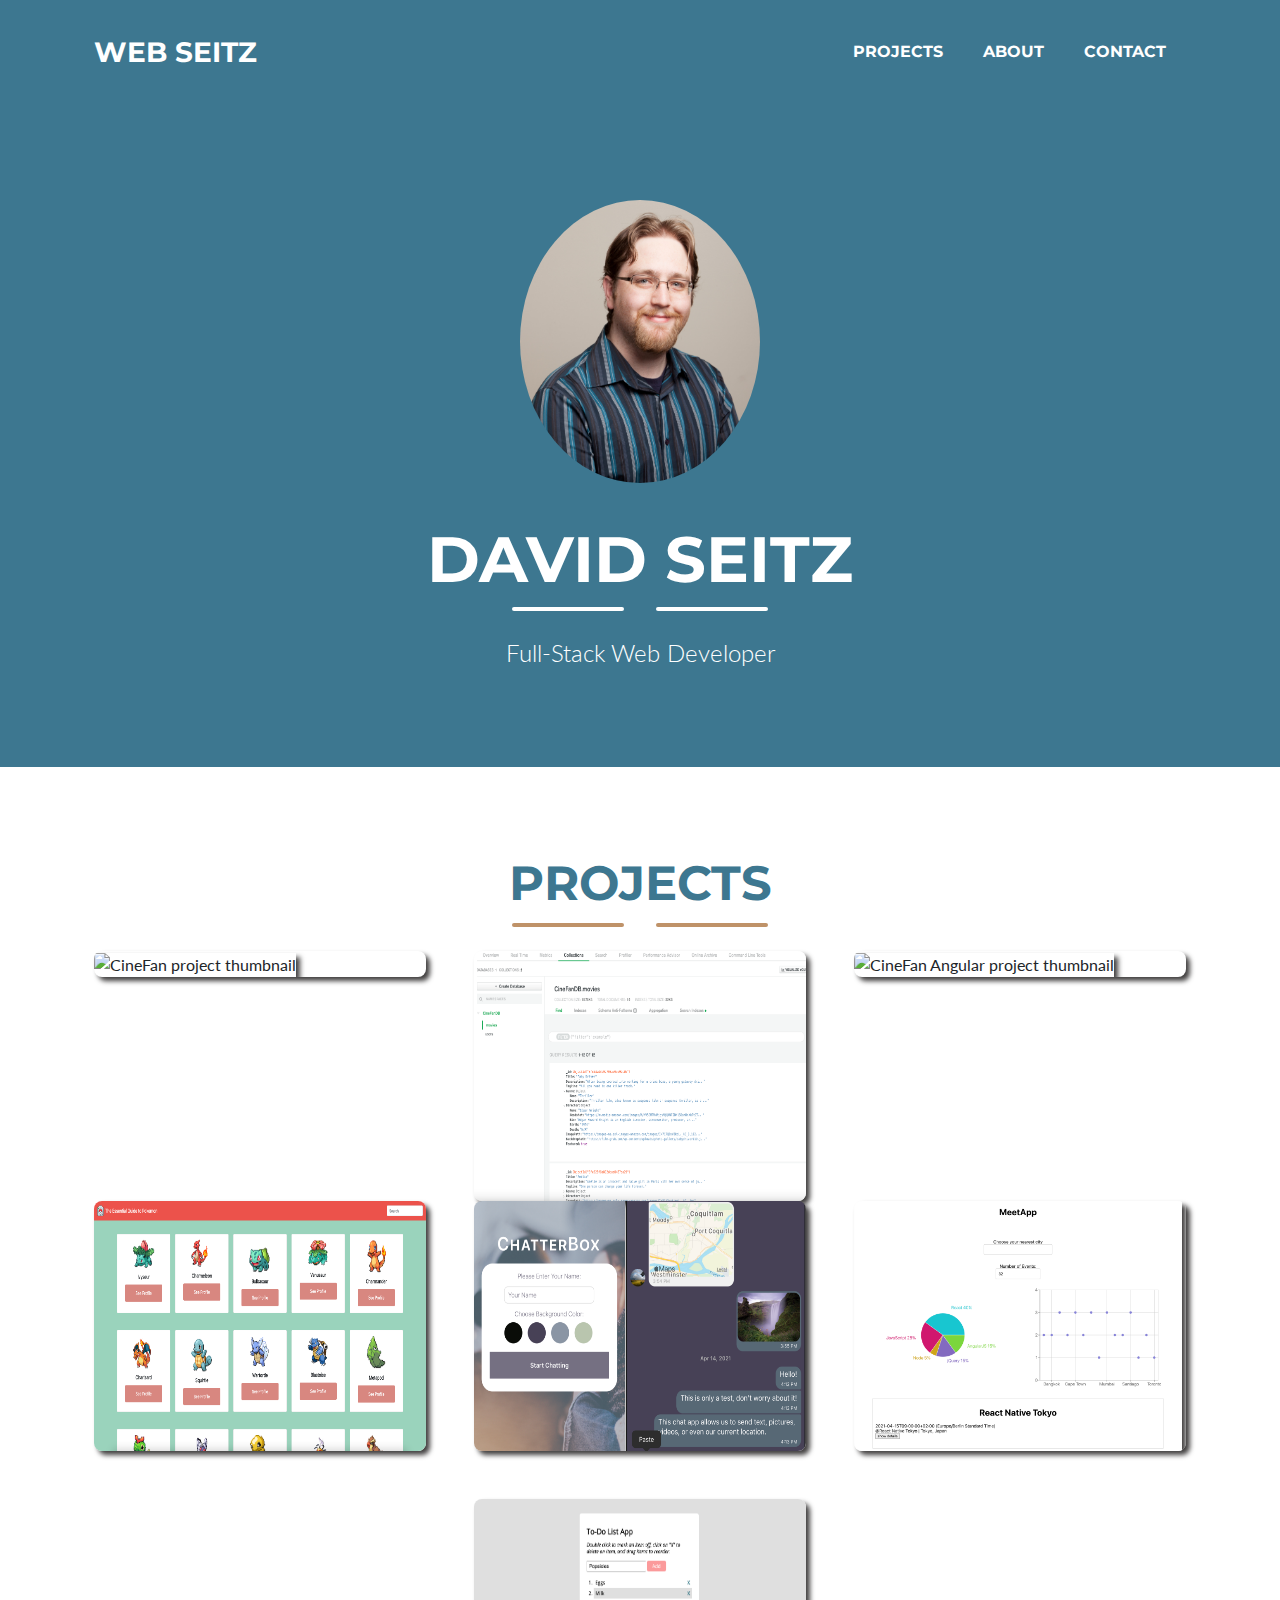
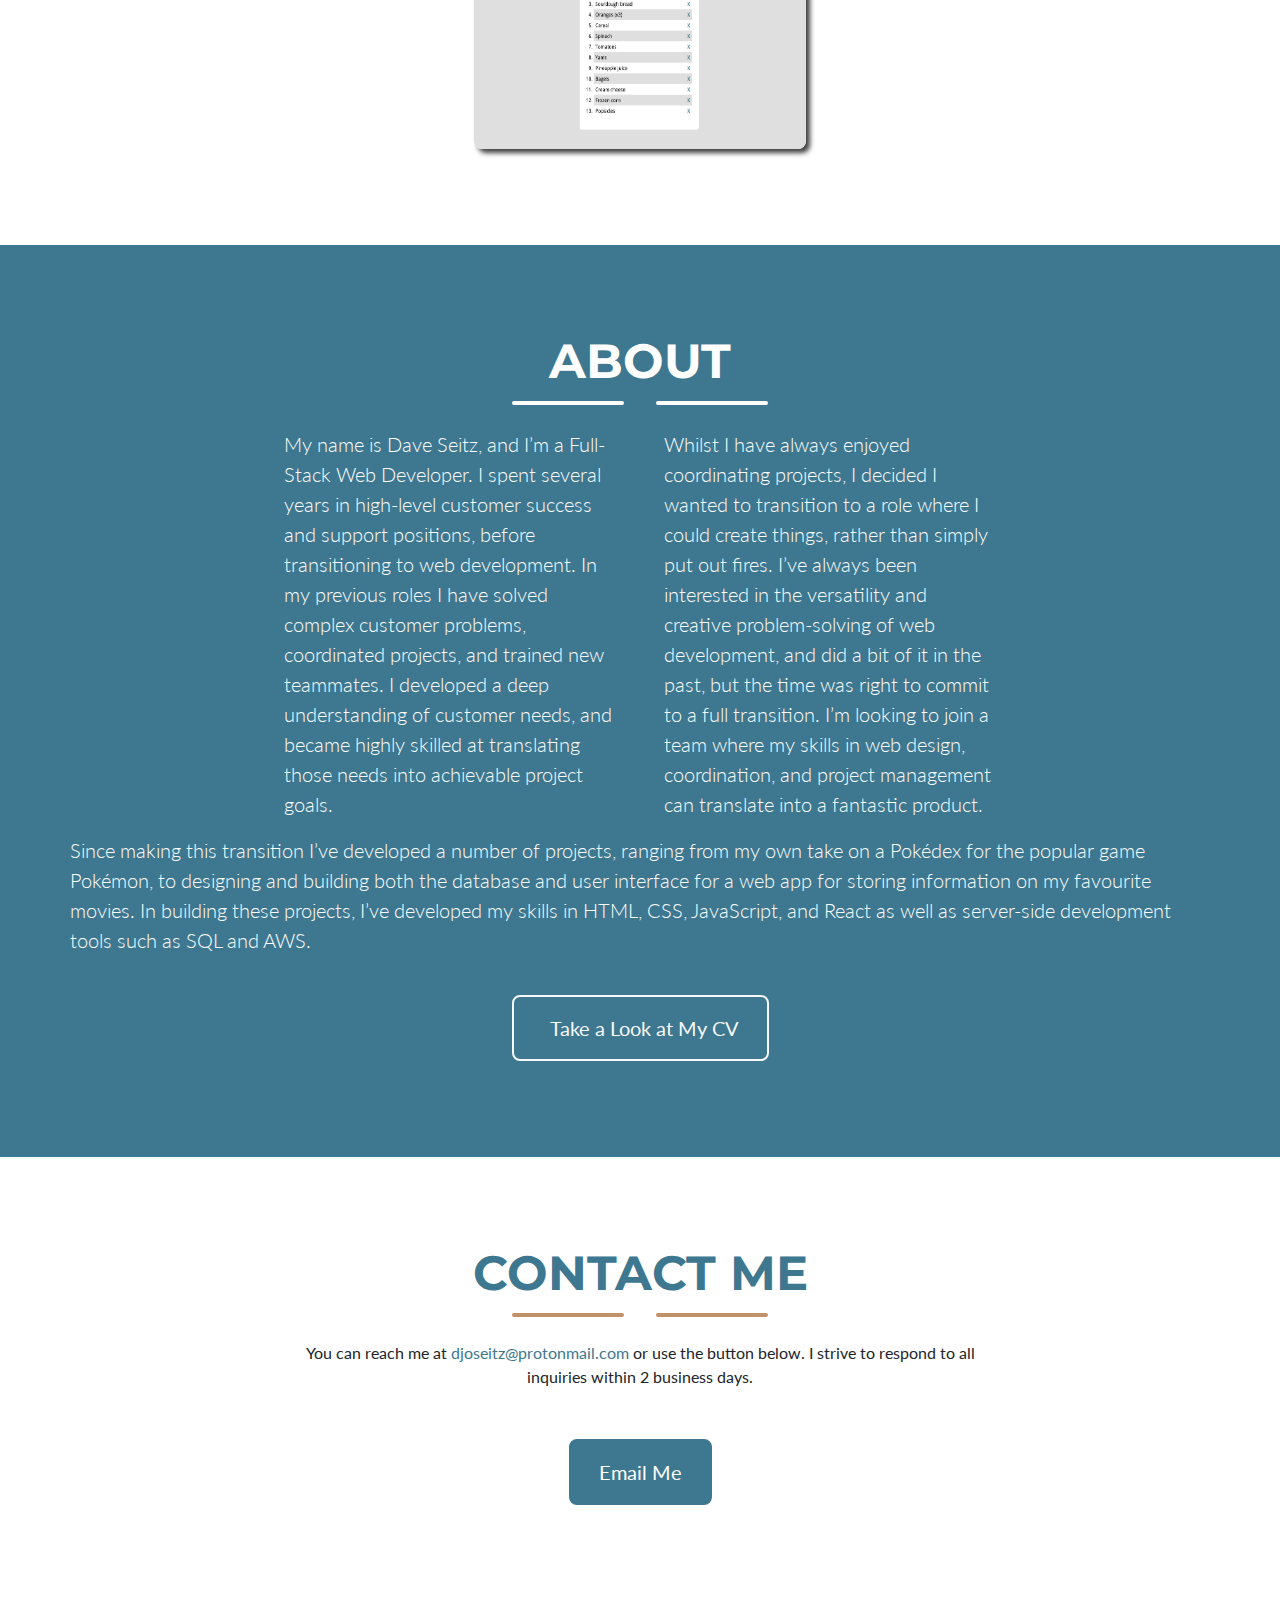
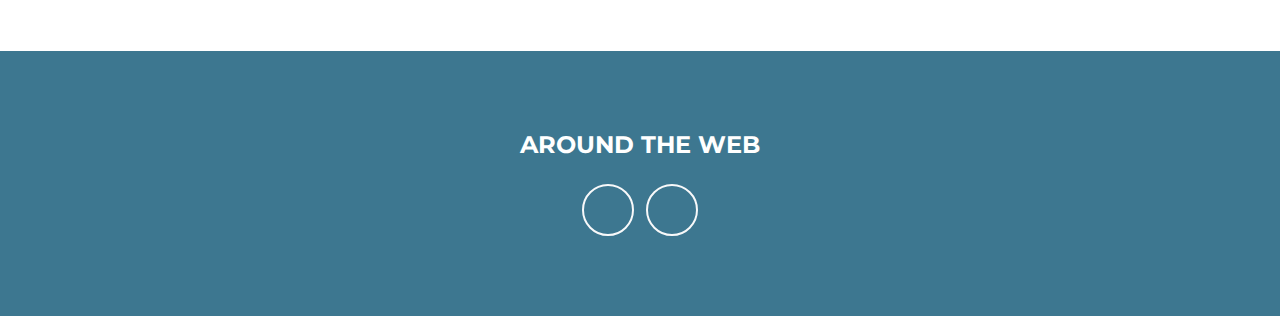
==== commit 75d31c0b: "rearranged projects" ====
--- a/index.html
+++ b/index.html
@@ -145,11 +145,11 @@
             </div>
           </div>
           <!-- Portfolio Item 2-->
-          <div class="col-md-6 col-lg-4 mb-5">
+          <div class="col-md-6 col-lg-4">
             <div
               class="portfolio-item mx-auto"
               data-toggle="modal"
-              data-target="#portfolioModal2"
+              data-target="#portfolioModal7"
             >
               <div
                 class="portfolio-item-caption d-flex align-items-center justify-content-center h-100 w-100"
@@ -162,17 +162,17 @@
               </div>
               <img
                 class="img-fluid"
-                src="assets/img/portfolio/meetapp.png"
-                alt="MeetApp project thumbnail"
+                src="assets/img/portfolio/cinefan_db_2.png"
+                alt="CineFan Database project thumbnail"
               />
             </div>
           </div>
           <!-- Portfolio Item 3-->
-          <div class="col-md-6 col-lg-4 mb-5">
+          <div class="col-md-6 col-lg-4">
             <div
               class="portfolio-item mx-auto"
               data-toggle="modal"
-              data-target="#portfolioModal3"
+              data-target="#portfolioModal6"
             >
               <div
                 class="portfolio-item-caption d-flex align-items-center justify-content-center h-100 w-100"
@@ -185,8 +185,8 @@
               </div>
               <img
                 class="img-fluid"
-                src="assets/img/portfolio/chatterbox-5.png"
-                alt="Chatterbox project thumbnail"
+                src="assets/img/portfolio/cinefan_angular.png"
+                alt="CineFan Angular project thumbnail"
               />
             </div>
           </div>
@@ -214,6 +214,52 @@
             </div>
           </div>
           <!-- Portfolio Item 5-->
+          <div class="col-md-6 col-lg-4 mb-5">
+            <div
+              class="portfolio-item mx-auto"
+              data-toggle="modal"
+              data-target="#portfolioModal3"
+            >
+              <div
+                class="portfolio-item-caption d-flex align-items-center justify-content-center h-100 w-100"
+              >
+                <div
+                  class="portfolio-item-caption-content text-center text-white"
+                >
+                  <i class="fas fa-plus fa-3x"></i>
+                </div>
+              </div>
+              <img
+                class="img-fluid"
+                src="assets/img/portfolio/chatterbox-5.png"
+                alt="Chatterbox project thumbnail"
+              />
+            </div>
+          </div>
+          <!-- Portfolio Item 6-->
+          <div class="col-md-6 col-lg-4 mb-5">
+            <div
+              class="portfolio-item mx-auto"
+              data-toggle="modal"
+              data-target="#portfolioModal2"
+            >
+              <div
+                class="portfolio-item-caption d-flex align-items-center justify-content-center h-100 w-100"
+              >
+                <div
+                  class="portfolio-item-caption-content text-center text-white"
+                >
+                  <i class="fas fa-plus fa-3x"></i>
+                </div>
+              </div>
+              <img
+                class="img-fluid"
+                src="assets/img/portfolio/meetapp.png"
+                alt="MeetApp project thumbnail"
+              />
+            </div>
+          </div>
+          <!-- Portfolio Item 7-->
           <div class="col-md-6 col-lg-4 mb-5 mb-md-0">
             <div
               class="portfolio-item mx-auto"
@@ -233,52 +279,6 @@
                 class="img-fluid"
                 src="assets/img/portfolio/to-do-list-4.png"
                 alt="To-Do List project thumbnail"
-              />
-            </div>
-          </div>
-          <!-- Portfolio Item 6-->
-          <div class="col-md-6 col-lg-4">
-            <div
-              class="portfolio-item mx-auto"
-              data-toggle="modal"
-              data-target="#portfolioModal6"
-            >
-              <div
-                class="portfolio-item-caption d-flex align-items-center justify-content-center h-100 w-100"
-              >
-                <div
-                  class="portfolio-item-caption-content text-center text-white"
-                >
-                  <i class="fas fa-plus fa-3x"></i>
-                </div>
-              </div>
-              <img
-                class="img-fluid"
-                src="assets/img/portfolio/cinefan_angular.png"
-                alt="CineFan Angular project thumbnail"
-              />
-            </div>
-          </div>
-          <!-- Portfolio Item 7-->
-          <div class="col-md-6 col-lg-4">
-            <div
-              class="portfolio-item mx-auto"
-              data-toggle="modal"
-              data-target="#portfolioModal7"
-            >
-              <div
-                class="portfolio-item-caption d-flex align-items-center justify-content-center h-100 w-100"
-              >
-                <div
-                  class="portfolio-item-caption-content text-center text-white"
-                >
-                  <i class="fas fa-plus fa-3x"></i>
-                </div>
-              </div>
-              <img
-                class="img-fluid"
-                src="assets/img/portfolio/cinefan_db_2.png"
-                alt="CineFan Database project thumbnail"
               />
             </div>
           </div>
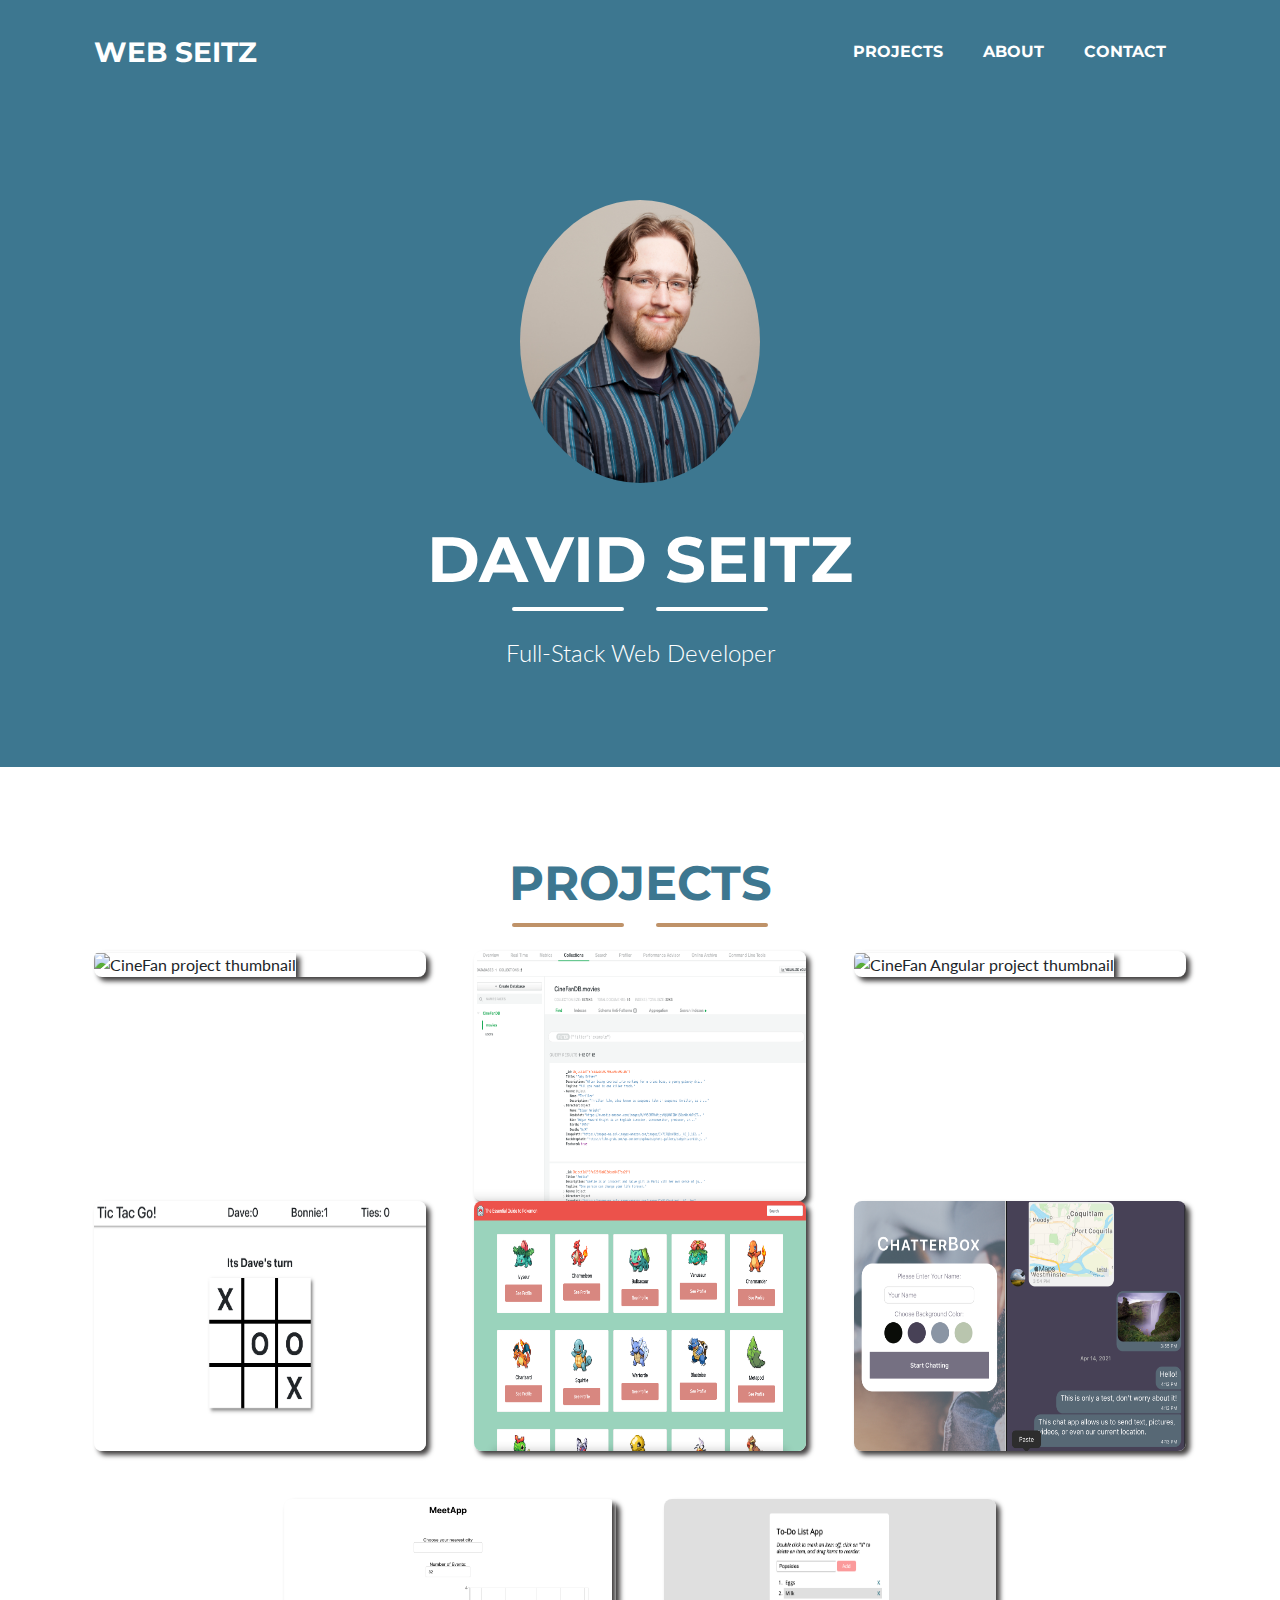
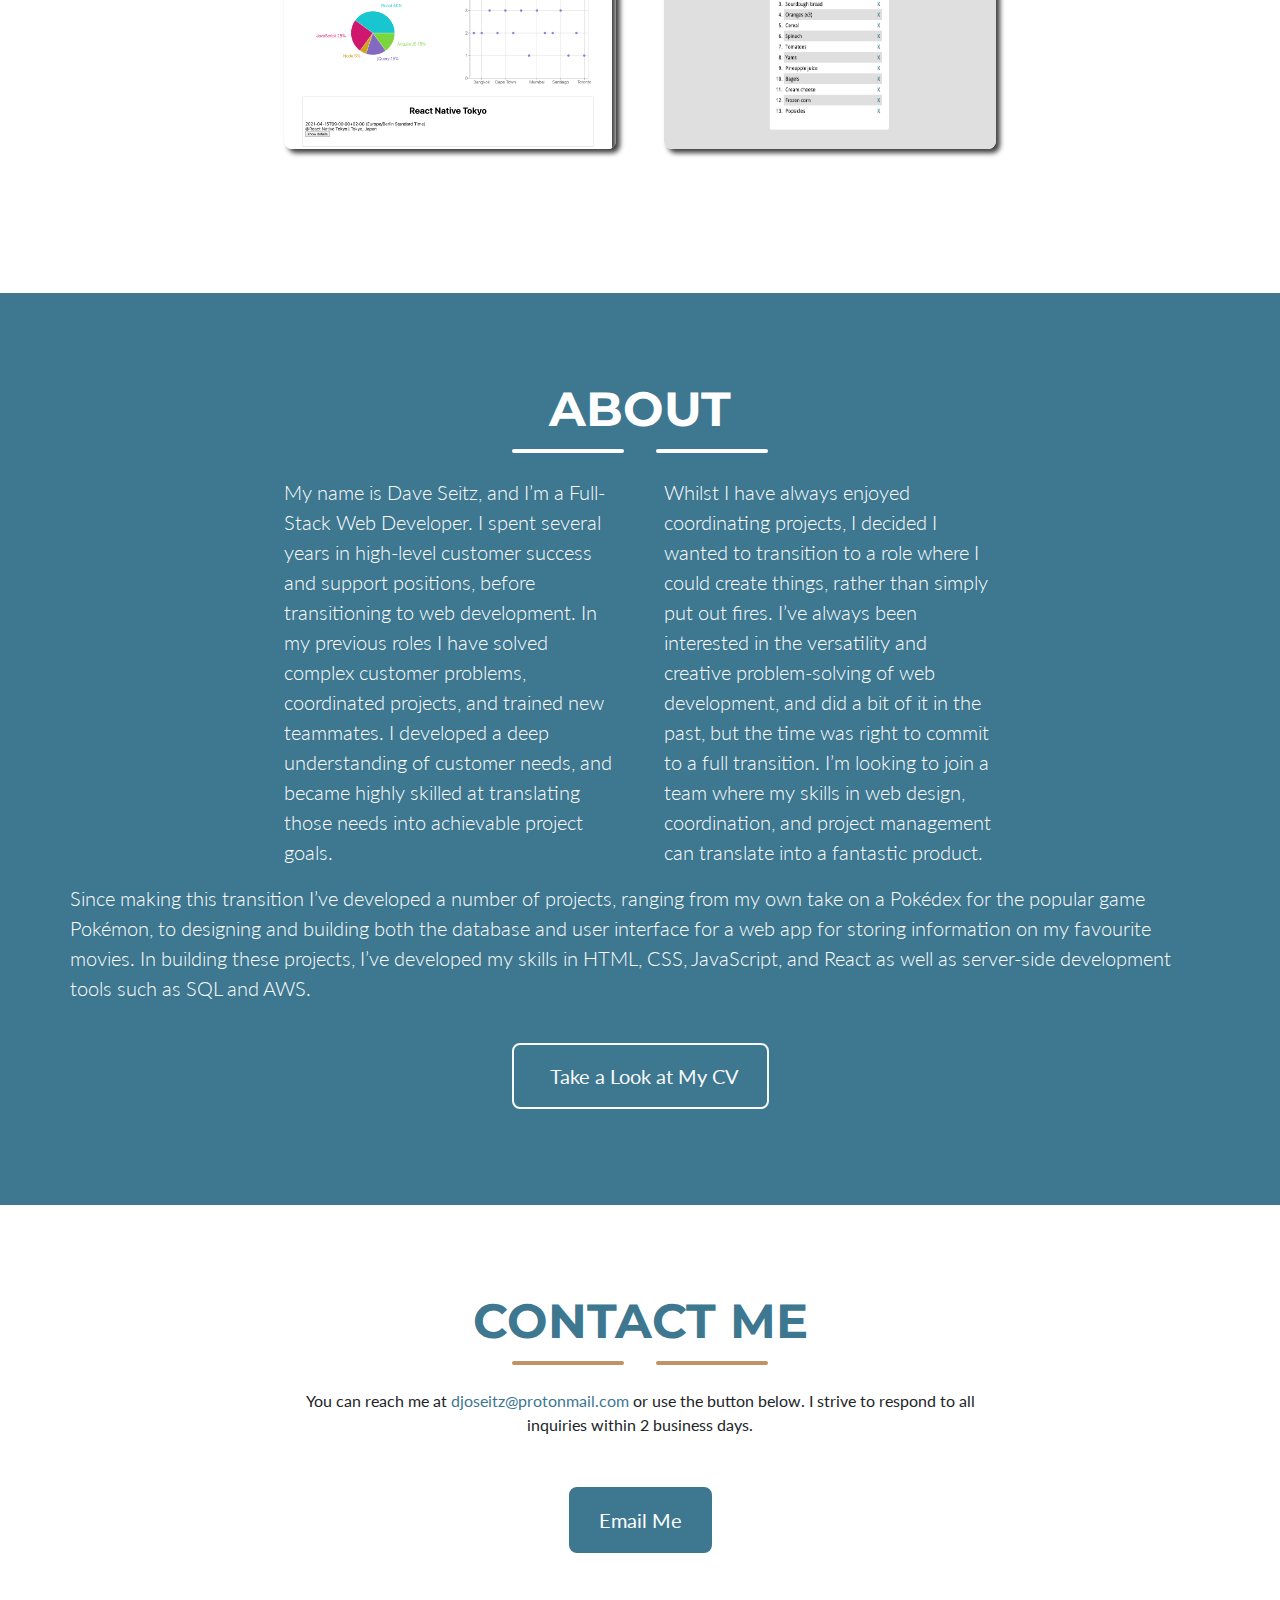
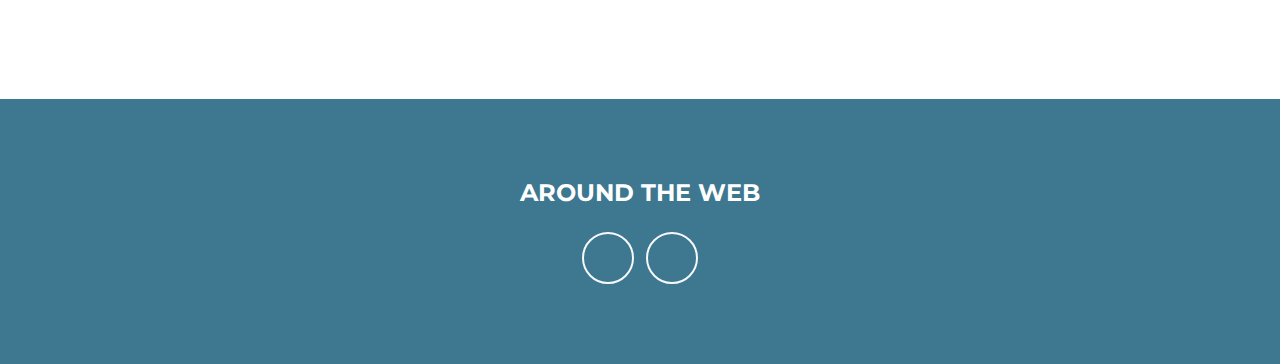
==== commit af051a15: "added tic-tac-go! project, ffixed social links" ====
--- a/index.html
+++ b/index.html
@@ -31,6 +31,11 @@
       rel="stylesheet"
       type="text/css"
     />
+    <meta name="description" content="_" />
+    <meta name="title" property="og:title" content="CineFan Case Study" />
+    <meta property="og:type" content="_" />
+    <meta name="image" property="og:image" content="https://www.web-seitz.com/assets/img/portfolio/CineFan_images/CineFan_main.png" />
+    <meta name="description" property="og:description" content="_" /><meta name="author" content="_" />
     <!-- Core theme CSS (includes Bootstrap)-->
     <link href="css/styles.css" rel="stylesheet" />
   </head>
@@ -195,6 +200,29 @@
             <div
               class="portfolio-item mx-auto"
               data-toggle="modal"
+              data-target="#portfolioModal8"
+            >
+              <div
+                class="portfolio-item-caption d-flex align-items-center justify-content-center h-100 w-100"
+              >
+                <div
+                  class="portfolio-item-caption-content text-center text-white"
+                >
+                  <i class="fas fa-plus fa-3x"></i>
+                </div>
+              </div>
+              <img
+                class="img-fluid"
+                src="assets/img/portfolio/tic_tac_go_web.png"
+                alt="Tic-Tac-Go! project thumbnail"
+              />
+            </div>
+          </div>
+          <!-- Portfolio Item 5-->
+          <div class="col-md-6 col-lg-4 mb-5">
+            <div
+              class="portfolio-item mx-auto"
+              data-toggle="modal"
               data-target="#portfolioModal4"
             >
               <div
@@ -213,7 +241,7 @@
               />
             </div>
           </div>
-          <!-- Portfolio Item 5-->
+          <!-- Portfolio Item 6-->
           <div class="col-md-6 col-lg-4 mb-5">
             <div
               class="portfolio-item mx-auto"
@@ -236,7 +264,7 @@
               />
             </div>
           </div>
-          <!-- Portfolio Item 6-->
+          <!-- Portfolio Item 7-->
           <div class="col-md-6 col-lg-4 mb-5">
             <div
               class="portfolio-item mx-auto"
@@ -259,7 +287,7 @@
               />
             </div>
           </div>
-          <!-- Portfolio Item 7-->
+          <!-- Portfolio Item 8-->
           <div class="col-md-6 col-lg-4 mb-5 mb-md-0">
             <div
               class="portfolio-item mx-auto"
@@ -393,12 +421,12 @@
           <h4 class="text-uppercase mb-4">Around the Web</h4>
           <a
             class="btn btn-outline-light btn-social mx-1"
-            href="https://www.linkedin.com/in/davidjoseitz/"
+            href="https://www.linkedin.com/in/davidjoseitz/" target="_blank"
             ><i class="fab fa-fw fa-linkedin-in"></i
           ></a>
           <a
             class="btn btn-outline-light btn-social mx-1"
-            href="https://github.com/djoseitz"
+            href="https://github.com/djoseitz" target="_blank"
             ><i class="fab fa-fw fa-github"></i
           ></a>
         </div>
@@ -829,8 +857,9 @@
                     class="portfolio-modal-title text-secondary text-uppercase mb-0"
                     id="portfolioModal6Label"
                   >
-                    CineFan Angular
+                    CineFan Movie App
                   </h2>
+                  <h3>Angular Version</h3>
                   <!-- Icon Divider-->
                   <div class="divider-custom">
                     <div class="divider-custom-line"></div>
@@ -955,6 +984,81 @@
           </div>
         </div>
       </div>
+          <!-- Portfolio Modal 8-->
+    <div
+    class="portfolio-modal modal fade"
+    id="portfolioModal8"
+    tabindex="-1"
+    role="dialog"
+    aria-labelledby="portfolioModal8Label"
+    aria-hidden="true"
+  >
+    <div class="modal-dialog modal-xl" role="document">
+      <div class="modal-content">
+        <button
+          class="close"
+          type="button"
+          data-dismiss="modal"
+          aria-label="Close"
+        >
+          <span aria-hidden="true"><i class="fas fa-times"></i></span>
+        </button>
+        <div class="modal-body text-center">
+          <div class="container">
+            <div class="row justify-content-center">
+              <div class="col-lg-8">
+                <!-- Portfolio Modal - Title-->
+                <h2
+                  class="portfolio-modal-title text-secondary text-uppercase mb-0"
+                  id="portfolioModal6Label"
+                >
+                  Tic-Tac-Go!
+                </h2>
+                <h3>Web Version</h3>
+                <!-- Icon Divider-->
+                <div class="divider-custom">
+                  <div class="divider-custom-line"></div>
+                  <div class="divider-custom-icon">
+                    <i class="fas fa-star"></i>
+                  </div>
+                  <div class="divider-custom-line"></div>
+                </div>
+                <!-- Portfolio Modal - Image-->
+                <img
+                  class="img-fluid rounded mb-5"
+                  src="assets/img/portfolio/tic_tac_go_web.png"
+                  alt="Tic-Tac-Go! project thumbnail"
+                />
+                <!-- Portfolio Modal - Text-->
+                <div class="mb-5">
+                  <p>
+                    Tic-Tac-Go! is a web app I designed and built with React. It prompts users to enter their names, then allows them to play a game of tic-tac-toe against each other. Scores are recorded in the header, and the victory message is customized to the name of the winner. I created this app to test my skills with React and build a fun diversion. I will also be creating a mobile version using React Native.
+                  </p>
+                  <div class="project-links">
+                    <a
+                      href="https://tic-tac-go-web.netlify.app/"
+                      target="_blank"
+                      >View Project</a
+                    >
+                    <br />
+                    <a
+                      href="https://github.com/djoseitz/tic-tac-toe-react"
+                      target="_blank"
+                      >GitHub</a
+                    >
+                  </div>
+                </div>
+                <button class="btn btn-primary" data-dismiss="modal">
+                  <i class="fas fa-times fa-fw"></i>
+                  Close Window
+                </button>
+              </div>
+            </div>
+          </div>
+        </div>
+      </div>
+    </div>
+  </div>
     <!-- Bootstrap core JS-->
     <script src="https://cdnjs.cloudflare.com/ajax/libs/jquery/3.5.1/jquery.min.js"></script>
     <script src="https://cdn.jsdelivr.net/npm/bootstrap@4.5.3/dist/js/bootstrap.bundle.min.js"></script>
